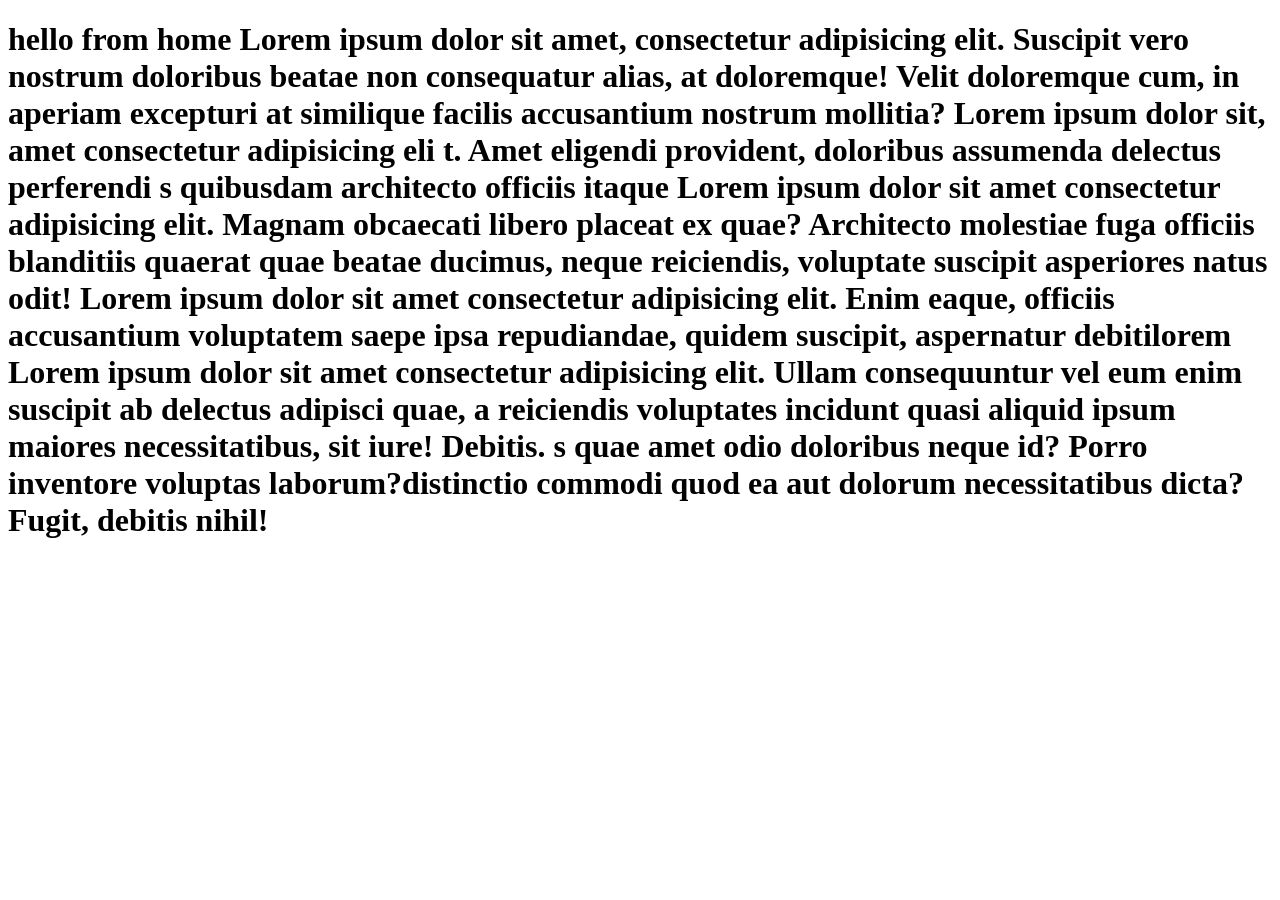
==== home.html @ 37c9f140 "init" ====
<!DOCTYPE html>
<html lang="en">
<head>
    <meta charset="UTF-8">
    <meta name="viewport" content="width=device-width, initial-scale=1.0">
    <title>Home</title>
</head>
<body>
    <h1>hello from home Lorem ipsum dolor sit amet, consectetur 
        adipisicing elit. Suscipit vero nostrum doloribus beatae non
         consequatur alias, at doloremque! Velit doloremque cum, in 
         aperiam excepturi at similique facilis accusantium nostrum 
         mollitia? Lorem ipsum dolor sit, amet consectetur adipisicing eli
         t. Amet eligendi provident, doloribus assumenda delectus perferendi
         s quibusdam architecto officiis itaque  Lorem ipsum dolor sit amet consectetur adipisicing elit. Magnam obcaecati libero placeat ex quae? Architecto molestiae fuga officiis blanditiis quaerat quae beatae ducimus, neque reiciendis, voluptate suscipit asperiores natus odit! Lorem ipsum dolor sit amet consectetur adipisicing elit. Enim eaque, officiis accusantium voluptatem saepe ipsa repudiandae, quidem suscipit, aspernatur debitilorem Lorem ipsum dolor sit amet consectetur adipisicing elit. Ullam consequuntur vel eum enim suscipit ab delectus adipisci quae, a reiciendis voluptates incidunt quasi aliquid ipsum maiores necessitatibus, sit iure! Debitis. s quae amet odio doloribus neque id? Porro inventore voluptas laborum?distinctio commodi 
        quod ea aut dolorum necessitatibus dicta? Fugit, debitis nihil!</h1>
</body>
</html>
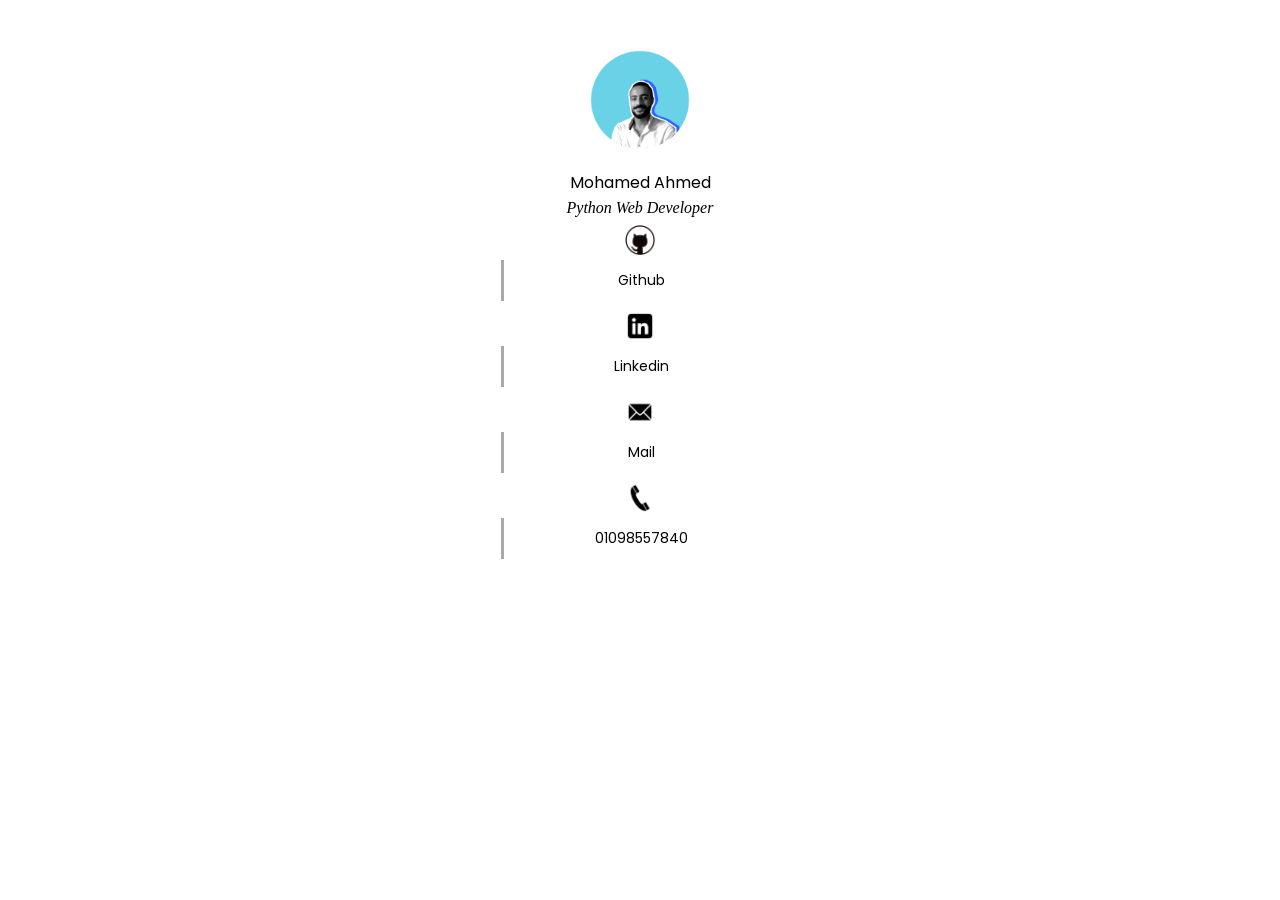
==== commit 636aaaa6: "Update grid layout for small screens" ====
--- a/home.html
+++ b/home.html
@@ -3,16 +3,41 @@
 <head>
     <meta charset="UTF-8">
     <meta name="viewport" content="width=device-width, initial-scale=1.0">
+    <link rel="preconnect" href="https://fonts.googleapis.com">
+    <link rel="preconnect" href="https://fonts.gstatic.com" crossorigin>
+    <link href="https://fonts.googleapis.com/css2?family=Poppins:ital,wght@0,200;0,500;1,200&display=swap" rel="stylesheet">
+    
+    <link rel="stylesheet" href="styles/home.css">
     <title>Home</title>
 </head>
 <body>
-    <h1>hello from home Lorem ipsum dolor sit amet, consectetur 
-        adipisicing elit. Suscipit vero nostrum doloribus beatae non
-         consequatur alias, at doloremque! Velit doloremque cum, in 
-         aperiam excepturi at similique facilis accusantium nostrum 
-         mollitia? Lorem ipsum dolor sit, amet consectetur adipisicing eli
-         t. Amet eligendi provident, doloribus assumenda delectus perferendi
-         s quibusdam architecto officiis itaque  Lorem ipsum dolor sit amet consectetur adipisicing elit. Magnam obcaecati libero placeat ex quae? Architecto molestiae fuga officiis blanditiis quaerat quae beatae ducimus, neque reiciendis, voluptate suscipit asperiores natus odit! Lorem ipsum dolor sit amet consectetur adipisicing elit. Enim eaque, officiis accusantium voluptatem saepe ipsa repudiandae, quidem suscipit, aspernatur debitilorem Lorem ipsum dolor sit amet consectetur adipisicing elit. Ullam consequuntur vel eum enim suscipit ab delectus adipisci quae, a reiciendis voluptates incidunt quasi aliquid ipsum maiores necessitatibus, sit iure! Debitis. s quae amet odio doloribus neque id? Porro inventore voluptas laborum?distinctio commodi 
-        quod ea aut dolorum necessitatibus dicta? Fugit, debitis nihil!</h1>
+    <div class="con">
+        <div class="img-con">
+            <img src="images/me.png" alt="">
+            
+        </div>
+        <div class="title">
+            <p>Mohamed Ahmed</p>
+            <p><em>Python Web Developer</em></p>
+        </div>
+        <div class="info-con">
+            <div class="box">
+                <img src="images/github.png" alt="github">
+                <p><a href="" target="_blank" >github</a></p>
+            </div>
+            <div class="box">
+                <img src="images/linkedin.png" alt="linkedin">
+                <p><a href="" target="_blank" >linkedin</a></p>
+            </div>
+            <div class="box">
+                <img src="images/mail.png" alt="mail">
+                <p><a href="mailto:mohamed.a.abdelgani@gmail.com" target="_blank" >Mail</a></p>
+            </div>
+            <div class="box">
+                <img src="images/phone.png" alt="github">
+                <p>01098557840</p>
+            </div>
+        </div>
+    </div>
 </body>
 </html>
--- a/styles/home.css
+++ b/styles/home.css
@@ -0,0 +1,90 @@
+body::-webkit-scrollbar {
+    display: none;
+  }
+
+
+*{
+  margin:0;
+  padding: 0;
+  font-family: "Poppins";
+}
+
+
+img{
+  width: 30px;
+  vertical-align: middle;
+}
+.con{
+  display: grid;
+  grid-template-columns: 1fr;
+  margin: auto;
+  align-items: center;
+  margin-top: 20px;
+  text-align: center;
+  width: 90%;
+  
+  border-radius: 2px;
+  padding: 10px;
+}
+
+
+
+.img-con img{
+  margin: 20px 0;
+  width: 100px;
+  
+}
+
+.box{
+  text-align: center;
+  padding: 5px;
+  font-size: 14px;
+  width: 25%;
+  margin: auto;
+  box-sizing: border-box;
+  
+}
+
+.box img{
+  margin-bottom: 5px;
+}
+
+.box p{
+  border-left: 3px solid rgba(0, 0, 0, 0.336);
+  padding: 10px;
+  transition: .5 ease-in-out;
+}
+
+
+
+.box p:hover{
+  background-color: rgba(127, 240, 255, 0.39);
+  scale: 1.02;
+  transition: .5 ease-in-out;
+  color: #4caf50;
+}
+
+.box p a:hover{
+  background-color: rgba(127, 240, 255, 0.39);
+  scale: 1.02;
+  transition: .5 ease-in-out;
+  color: #4caf50;
+}
+
+
+p{
+  text-transform: capitalize;
+}
+
+.title p{
+  display: block;
+}
+
+
+
+a{
+  text-decoration: none;
+  color: black;
+}
+
+
